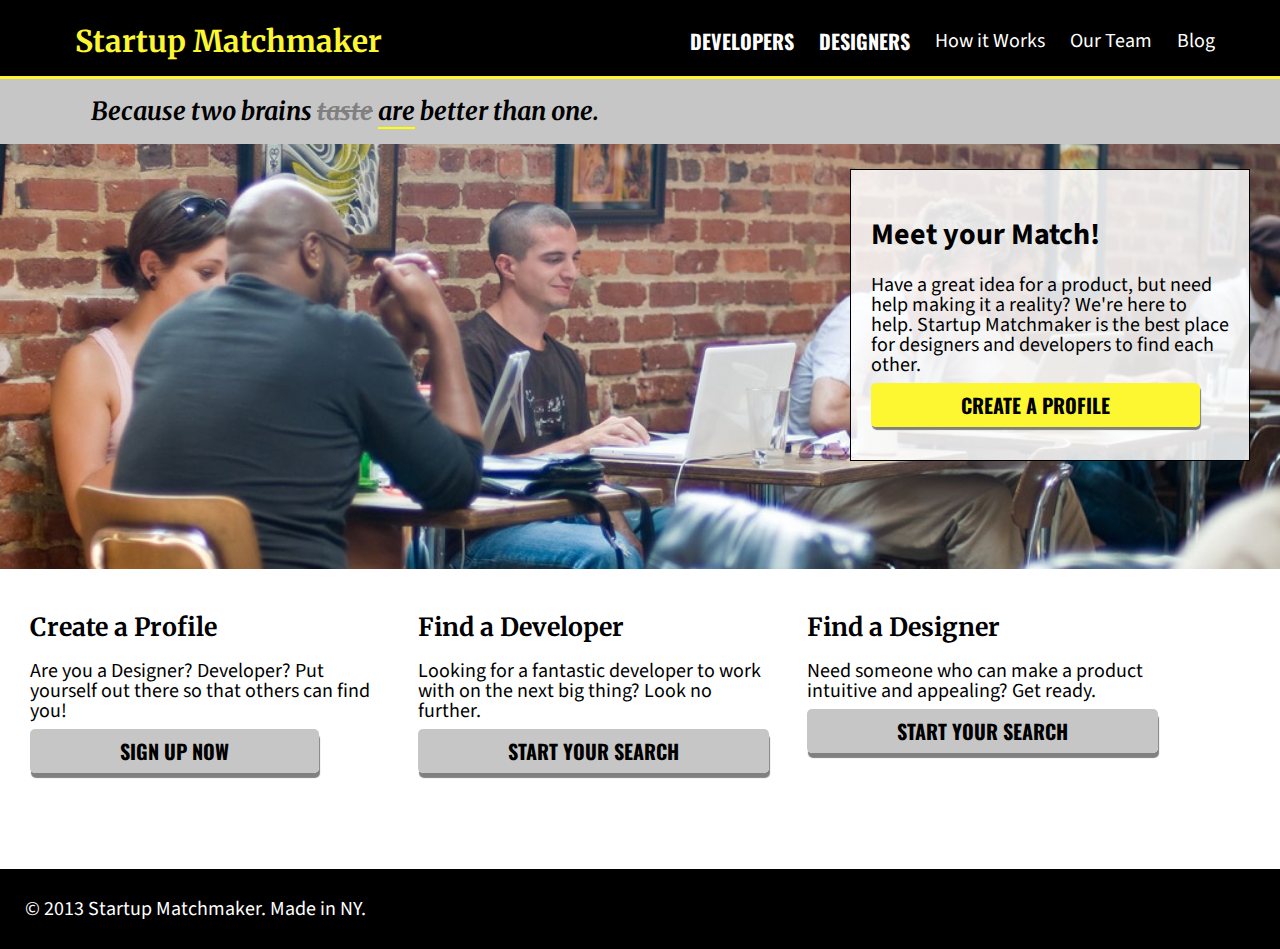
==== index.html @ 553e4efd "homepage" ====
<!DOCTYPE html>
<html>
<head>
	
	<meta name="description" content="Startup Matchmaker">
	<meta name="keywords" content="Startup, Matchmaker, Dating">
	<meta name="author" content="Alec McGuffey">
	<link rel="stylesheet" type="text/css" href="css/reset.css">
	<link rel="stylesheet" type="text/css" href="css/normalize.css">	
	<link rel="stylesheet" type="text/css" href="css/style.css" >
	<title>Startup Matchmaker</title>
</head>	

<body>
	<header>
		<div>
			<h1><a href="index.html">Startup Matchmaker</a></h1>
		</div>
		<nav>				
				<a href="blog.html" class="nav2">Blog</a>
				<a href="ourteam.html" class="nav2">Our Team</a>
				<a href="howitworks.html" class="nav2">How it Works</a>
				<a href="designers.html" class="nav1">DESIGNERS</a>
				<a href="developers.html" class="nav1">DEVELOPERS</a>
		</nav>
	</header>

<div class="headline">
	<h1>
	Because two brains <del style="color:gray">taste</del> <span style="border-bottom: solid 2px yellow">are</span> better than one.
	</h1>	
</div>

<div class="imagebody">
	<div class="matchbox">
		<h2>Meet your Match!</h2>
		<p>Have a great idea for a product, but need help making it a reality? We're here to help. Startup Matchmaker is the best place for designers and developers to find each other.</p>
		<p class="matchboxbutton"><a href="#">CREATE A PROFILE</a></p>
	</div>
</div>

<div class="mainbody">
	<div class="aboutbox">
		<h2>Create a Profile</h2>
		<p>Are you a Designer? Developer? Put yourself out there so that others can find you!</p>
		<p class="aboutboxbutton"><a href="#">SIGN UP NOW</a></p>
	</div>

	<div class="aboutbox">
		<h2>Find a Developer</h2>
		<p>Looking for a fantastic developer to work with on the next big thing? Look no further.</p>
		<p class="aboutboxbutton"><a href="#">START YOUR SEARCH</a></p>
	</div>

	<div class="aboutbox">
		<h2>Find a Designer</h2>
		<p>Need someone who can make a product intuitive and appealing? Get ready.</p>
		<p class="aboutboxbutton"><a href="#">START YOUR SEARCH</a></p>
	</div>
</div>

<footer>
	<p>&copy; 2013 Startup Matchmaker. Made in NY.</p>
</footer>

</body>
---- css/style.css ----
/*
Project Name: Startup Matchmaker
Author: Your Name
Developer @GA in NYC
*/


/******************************************
/* SETUP
/*******************************************/

/*Font Imports */
@import url(https://fonts.googleapis.com/css?family=Source+Sans+Pro);
@import url(https://fonts.googleapis.com/css?family=Source+Sans+Pro:700);
@import url(https://fonts.googleapis.com/css?family=Merriweather:700);
@import url(https://fonts.googleapis.com/css?family=Merriweather:700italic);
@import url(https://fonts.googleapis.com/css?family=Oswald:700);

/* Box Model Hack */
* {
     -moz-box-sizing: border-box; /* Firexfox */
     -webkit-box-sizing: border-box; /* Safari/Chrome/iOS/Android */
     box-sizing: border-box; /* IE */
}

/* Clear fix hack */
.clearfix:after {
     content: ".";
     display: block;
     clear: both;
     visibility: hidden;
     line-height: 0;
     height: 0;
}

.clear {
  clear: both;
}

.fl {
  float: right;
}

.fl {
  float: left;
}

/******************************************
/* ADDITIONAL STYLES
/*******************************************/

/* header and nav code */

header {
  background-color:#000;
  padding: 5px 0 50px 0;
}

header h1 a{
  margin: 0 0 0 75px;
  float:left;
  color:#fdf731;
  font-size:30px;
  font-family:"Merriweather";
  font-weight:700;
  text-decoration:none;
}

nav {
  float:right;
  margin-right:40px;
  height:100px;
}

.nav1 {
  font-family:"Oswald";
  font-weight:700;
}

.nav2 {
  font-family:"Source Sans Pro";
}

nav a {
  font-size:20px;
  color:white;
  float:right;
  margin-right:25px;
  margin-top:0px;
  text-decoration:none;
  padding:5px 0px 25px 0px;
}

a:hover {
  color:#fdf731;
}

a:active {
  background-color:gray;
  color:white;
}

/* headline */

.headline {
  border-top: 3px solid #fdf731;
  background-color:#c6c6c6;
}

.headline h1 {
  font-family:"Merriweather";
  font-weight:700;
  font-size:25px;
  font-style:italic;
  text-align:center;
  padding:20px 0px 20px 0px;
  margin:0;
}

/* image background section */

.imagebody {
  height:425px;
  width:100%;
  background: url("../images/coworking.jpg");
  background-size:cover;
  background-position:center;
}

.matchbox {
  float:right;
  max-width:400px;
  max-height:375px;
  padding: 25px 20px 25px 20px;
  margin-right:30px;
  margin-top:25px;
  border: solid 1px black;
  background-color: rgba(255,255,255,0.85);
}

.matchbox h2 {
  font-family:"Source Sans Pro";
  font-weight:700;
  font-size:30px;
}

.matchbox p {
  font-family:"Source Sans Pro";
  font-weight:400;
  font-size:20px;
}

.matchbox .matchboxbutton {
  font-family:"Oswald";
  font-weight:700;
  font-size:20px;
}

.matchbox a {
  color:black;
  text-decoration: none;
  background-color:#fdf731;
  border-radius:5px;
  padding: 7px 90px 7px 90px;
  box-shadow: 1px 3px 1px 0px gray;
} 

/* main body section */
.mainbody {
  height:300px;
  width:100%;
}

.aboutbox {
  float:left;
  height:300px;
  width:28%;
  margin-left:30px;
  margin-top:25px;
}

.aboutbox h2{
  font-family:"Merriweather";
  font-weight:700;
  font-size:25px;
}

.aboutbox p{
  font-family:"Source Sans Pro";
  font-weight:400;
  font-size:20px;
}

.aboutbox .aboutboxbutton {
  font-family:"Oswald";
  font-weight:700;
  font-size:20px;
}

.aboutbox a {
  color:black;
  text-decoration: none;
  background-color:#c6c6c6;
  border-radius:5px;
  padding: 7px 90px 7px 90px;
  box-shadow: 1px 5px 1px 0px gray;
} 

/* footer */

footer {
  background-color:black;
  padding: 10px 0 10px 0;
}

footer p {
  font-family:"Source Sans Pro";
  font-weight:400;
  font-size:20px;
  color:white;
  padding-left:25px;
}
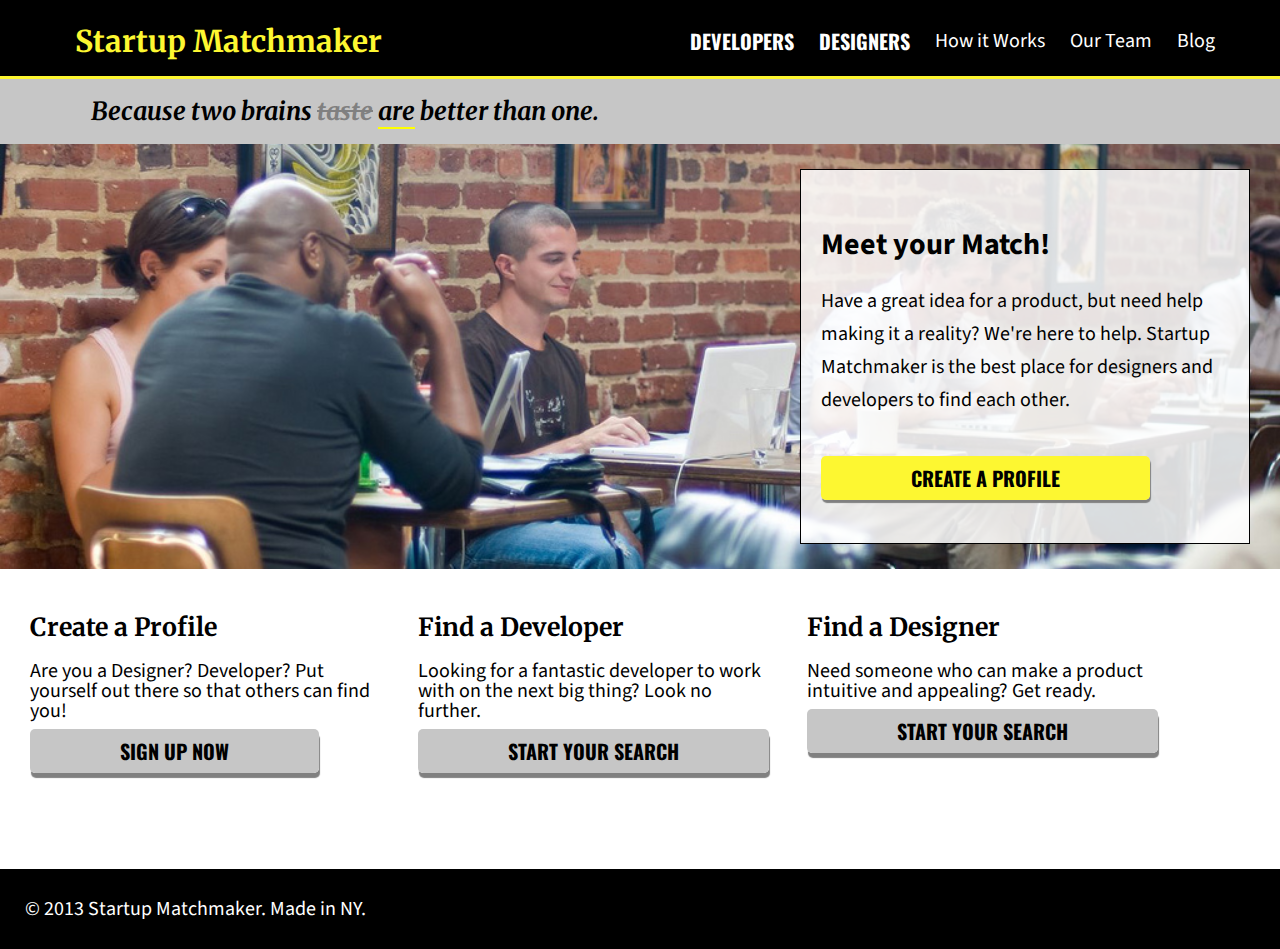
==== commit fce66886: "more edits" ====
--- a/index.html
+++ b/index.html
@@ -26,9 +26,7 @@
 	</header>
 
 <div class="headline">
-	<h1>
-	Because two brains <del style="color:gray">taste</del> <span style="border-bottom: solid 2px yellow">are</span> better than one.
-	</h1>	
+	<h1>Because two brains <del style="color:gray">taste</del> <span style="border-bottom: solid 2px yellow">are</span> better than one.</h1>	
 </div>
 
 <div class="imagebody">
--- a/css/style.css
+++ b/css/style.css
@@ -111,8 +111,9 @@
   font-family:"Merriweather";
   font-weight:700;
   font-size:25px;
+  width:100%;
+  text-align:center;
   font-style:italic;
-  text-align:center;
   padding:20px 0px 20px 0px;
   margin:0;
 }
@@ -129,9 +130,9 @@
 
 .matchbox {
   float:right;
-  max-width:400px;
+  max-width:450px;
   max-height:375px;
-  padding: 25px 20px 25px 20px;
+  padding: 35px 20px 25px 20px;
   margin-right:30px;
   margin-top:25px;
   border: solid 1px black;
@@ -148,6 +149,8 @@
   font-family:"Source Sans Pro";
   font-weight:400;
   font-size:20px;
+  padding-bottom:25px;
+  line-height:33px;
 }
 
 .matchbox .matchboxbutton {
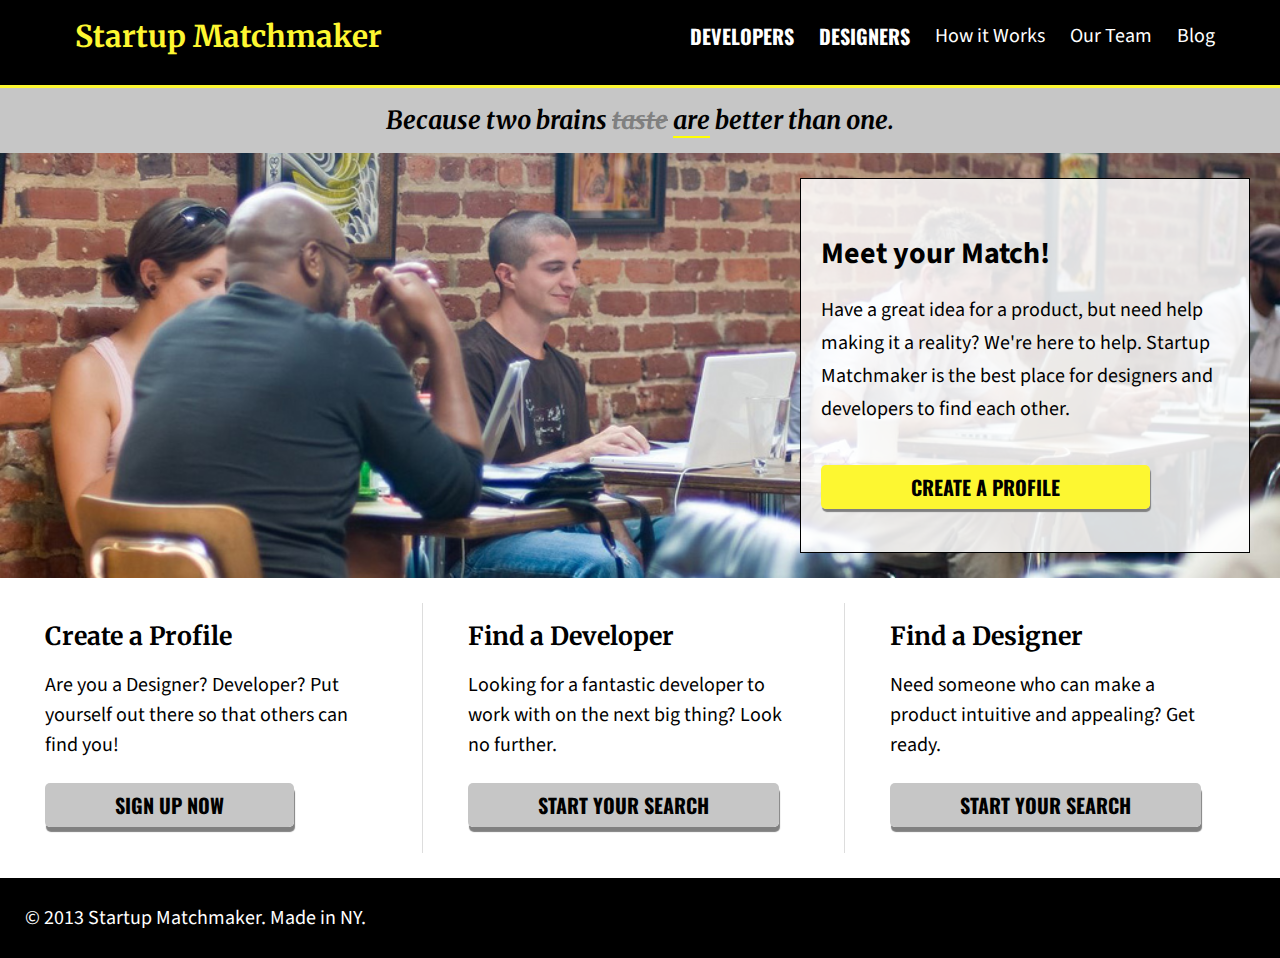
==== commit 31d85ad1: "updated bottom section, added header styling" ====
--- a/index.html
+++ b/index.html
@@ -44,16 +44,16 @@
 		<p class="aboutboxbutton"><a href="#">SIGN UP NOW</a></p>
 	</div>
 
-	<div class="aboutbox">
+	<div class="aboutbox" style="border-left:1px solid #ddd;height:250px;border-right:1px solid #ddd">
 		<h2>Find a Developer</h2>
 		<p>Looking for a fantastic developer to work with on the next big thing? Look no further.</p>
-		<p class="aboutboxbutton"><a href="#">START YOUR SEARCH</a></p>
+		<p class="aboutboxbutton"><a href="developers.html">START YOUR SEARCH</a></p>
 	</div>
 
 	<div class="aboutbox">
 		<h2>Find a Designer</h2>
 		<p>Need someone who can make a product intuitive and appealing? Get ready.</p>
-		<p class="aboutboxbutton"><a href="#">START YOUR SEARCH</a></p>
+		<p class="aboutboxbutton"><a href="designers.html">START YOUR SEARCH</a></p>
 	</div>
 </div>
 
--- a/css/style.css
+++ b/css/style.css
@@ -53,7 +53,8 @@
 
 header {
   background-color:#000;
-  padding: 5px 0 50px 0;
+  height:85px;
+  overflow:hidden;
 }
 
 header h1 a{
@@ -69,7 +70,6 @@
 nav {
   float:right;
   margin-right:40px;
-  height:100px;
 }
 
 .nav1 {
@@ -88,16 +88,16 @@
   margin-right:25px;
   margin-top:0px;
   text-decoration:none;
-  padding:5px 0px 25px 0px;
+  padding: 5px 0px 45px 0px;
 }
 
 a:hover {
   color:#fdf731;
 }
 
-a:active {
+.active {
   background-color:gray;
-  color:white;
+  padding: 5px 10px 45px 10px;
 }
 
 /* headline */
@@ -111,7 +111,6 @@
   font-family:"Merriweather";
   font-weight:700;
   font-size:25px;
-  width:100%;
   text-align:center;
   font-style:italic;
   padding:20px 0px 20px 0px;
@@ -177,8 +176,9 @@
 .aboutbox {
   float:left;
   height:300px;
-  width:28%;
-  margin-left:30px;
+  width:33%;
+  padding-left:45px;
+  padding-right:45px;
   margin-top:25px;
 }
 
@@ -192,6 +192,8 @@
   font-family:"Source Sans Pro";
   font-weight:400;
   font-size:20px;
+  line-height:30px;
+  margin-bottom:30px;
 }
 
 .aboutbox .aboutboxbutton {
@@ -205,7 +207,7 @@
   text-decoration: none;
   background-color:#c6c6c6;
   border-radius:5px;
-  padding: 7px 90px 7px 90px;
+  padding: 7px 70px 7px 70px;
   box-shadow: 1px 5px 1px 0px gray;
 } 
 
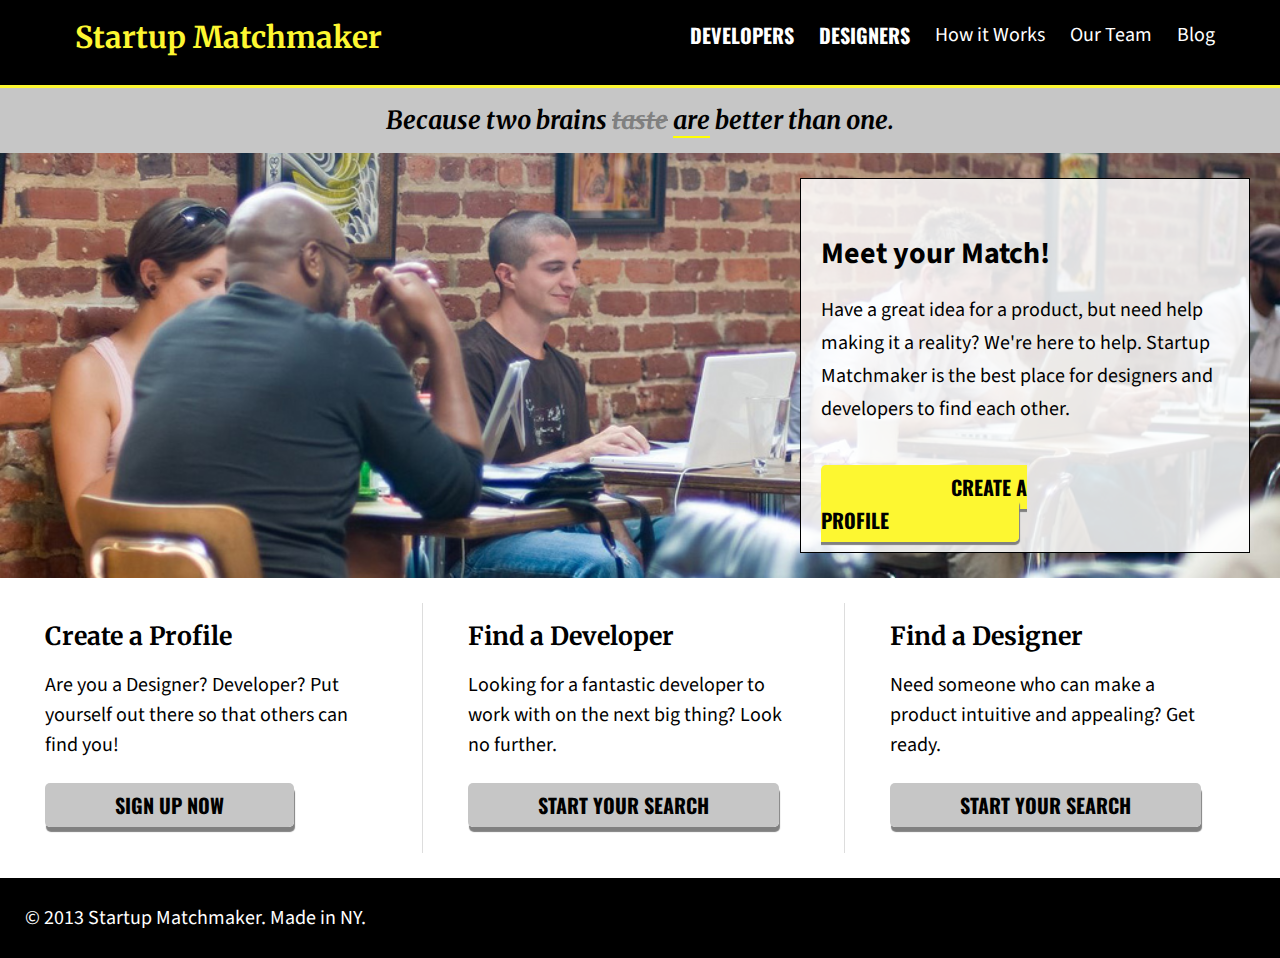
==== commit 4b291cda: "updated float positioning on logo" ====
--- a/index.html
+++ b/index.html
@@ -13,7 +13,7 @@
 
 <body>
 	<header>
-		<div>
+		<div class="logo">
 			<h1><a href="index.html">Startup Matchmaker</a></h1>
 		</div>
 		<nav>				
@@ -44,7 +44,7 @@
 		<p class="aboutboxbutton"><a href="#">SIGN UP NOW</a></p>
 	</div>
 
-	<div class="aboutbox" style="border-left:1px solid #ddd;height:250px;border-right:1px solid #ddd">
+	<div class="aboutbox specialbox">
 		<h2>Find a Developer</h2>
 		<p>Looking for a fantastic developer to work with on the next big thing? Look no further.</p>
 		<p class="aboutboxbutton"><a href="developers.html">START YOUR SEARCH</a></p>
--- a/css/style.css
+++ b/css/style.css
@@ -57,9 +57,12 @@
   overflow:hidden;
 }
 
+.logo {
+  float:left;
+}
+
 header h1 a{
   margin: 0 0 0 75px;
-  float:left;
   color:#fdf731;
   font-size:30px;
   font-family:"Merriweather";
@@ -88,7 +91,7 @@
   margin-right:25px;
   margin-top:0px;
   text-decoration:none;
-  padding: 5px 0px 45px 0px;
+  padding: 25px 0px 25px 0px;
 }
 
 a:hover {
@@ -97,7 +100,7 @@
 
 .active {
   background-color:gray;
-  padding: 5px 10px 45px 10px;
+  padding: 25px 20px 40px 20px;
 }
 
 /* headline */
@@ -163,7 +166,7 @@
   text-decoration: none;
   background-color:#fdf731;
   border-radius:5px;
-  padding: 7px 90px 7px 90px;
+  padding: 7px 130px 7px 130px;
   box-shadow: 1px 3px 1px 0px gray;
 } 
 
@@ -182,7 +185,13 @@
   margin-top:25px;
 }
 
-.aboutbox h2{
+.specialbox {
+ border-left:1px solid #ddd;
+ height:250px;
+ border-right:1px solid #ddd
+}
+
+.aboutbox h2 {
   font-family:"Merriweather";
   font-weight:700;
   font-size:25px;
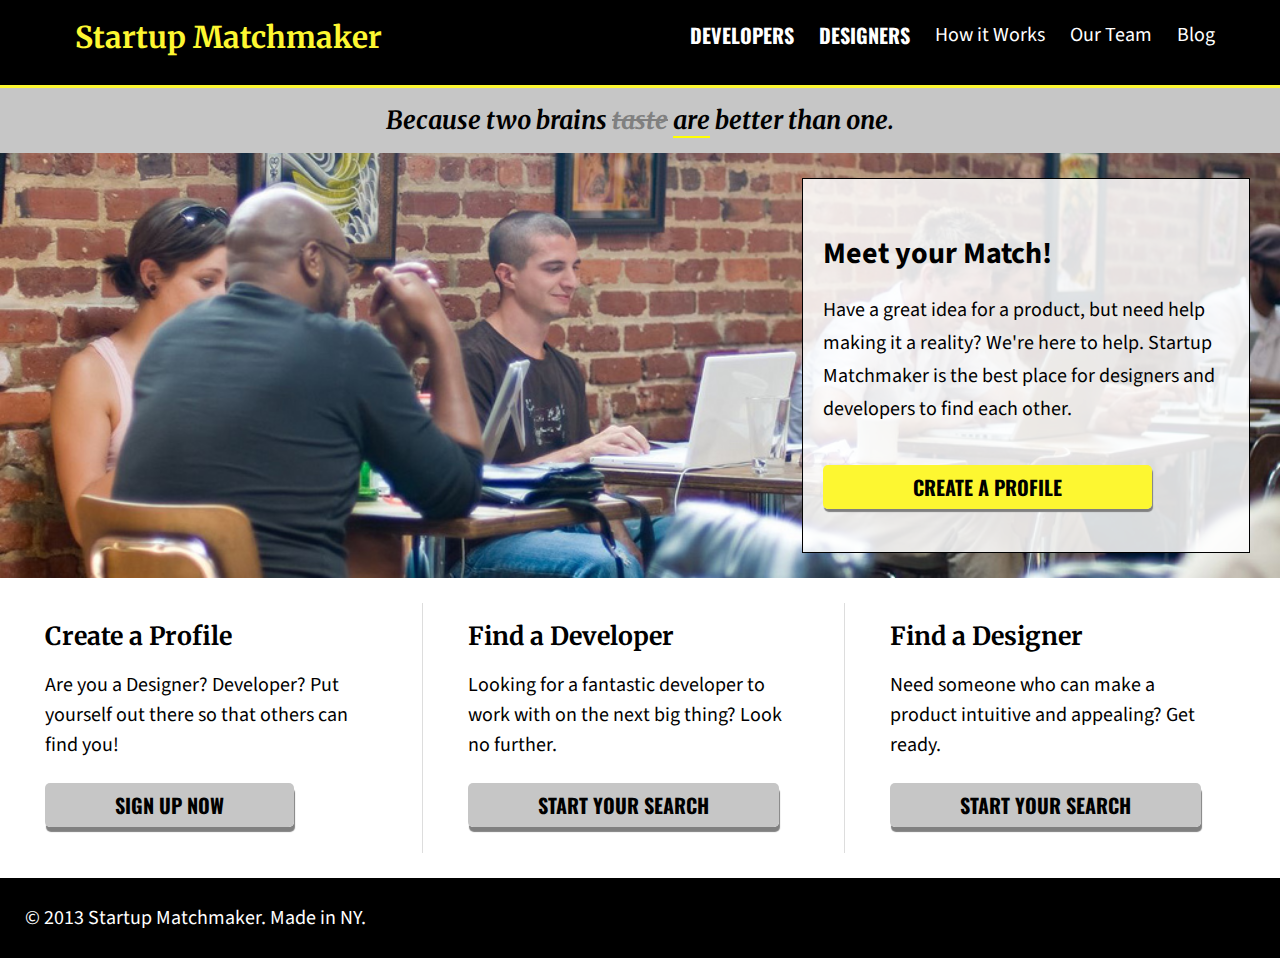
==== commit eca9727d: "so much styling for mobile" ====
--- a/index.html
+++ b/index.html
@@ -23,6 +23,11 @@
 				<a href="designers.html" class="nav1">DESIGNERS</a>
 				<a href="developers.html" class="nav1">DEVELOPERS</a>
 		</nav>
+		<div id="hamburger">
+			<span></span>
+			<span></span>
+			<span></span>
+		</div>
 	</header>
 
 <div class="headline">
@@ -33,7 +38,9 @@
 	<div class="matchbox">
 		<h2>Meet your Match!</h2>
 		<p>Have a great idea for a product, but need help making it a reality? We're here to help. Startup Matchmaker is the best place for designers and developers to find each other.</p>
-		<p class="matchboxbutton"><a href="#">CREATE A PROFILE</a></p>
+		<p class="matchboxbutton">
+			<a class="button" href="#">CREATE A PROFILE</a>
+		</p>
 	</div>
 </div>
 
@@ -41,24 +48,30 @@
 	<div class="aboutbox">
 		<h2>Create a Profile</h2>
 		<p>Are you a Designer? Developer? Put yourself out there so that others can find you!</p>
-		<p class="aboutboxbutton"><a href="#">SIGN UP NOW</a></p>
+		<p class="aboutboxbutton">
+			<a class="button1" href="#">SIGN UP NOW</a>
+		</p>
 	</div>
 
 	<div class="aboutbox specialbox">
 		<h2>Find a Developer</h2>
 		<p>Looking for a fantastic developer to work with on the next big thing? Look no further.</p>
-		<p class="aboutboxbutton"><a href="developers.html">START YOUR SEARCH</a></p>
+		<p class="aboutboxbutton"><a class="button" href="developers.html">START YOUR SEARCH</a></p>
 	</div>
 
 	<div class="aboutbox">
 		<h2>Find a Designer</h2>
 		<p>Need someone who can make a product intuitive and appealing? Get ready.</p>
-		<p class="aboutboxbutton"><a href="designers.html">START YOUR SEARCH</a></p>
+		<p class="aboutboxbutton"><a class="button" href="designers.html">START YOUR SEARCH</a></p>
 	</div>
 </div>
 
 <footer>
 	<p>&copy; 2013 Startup Matchmaker. Made in NY.</p>
 </footer>
-
+<script type="text/javascript">
+document.getElementById('signup').onclick = function(){
+	window.alert('Not taking sign ups yet')
+}
+</script>
 </body>--- a/css/style.css
+++ b/css/style.css
@@ -132,7 +132,7 @@
 
 .matchbox {
   float:right;
-  max-width:450px;
+  width:35%;
   max-height:375px;
   padding: 35px 20px 25px 20px;
   margin-right:30px;
@@ -166,14 +166,16 @@
   text-decoration: none;
   background-color:#fdf731;
   border-radius:5px;
-  padding: 7px 130px 7px 130px;
+  padding: 7px 90px 7px 90px;
   box-shadow: 1px 3px 1px 0px gray;
 } 
 
 /* main body section */
 .mainbody {
   height:300px;
+  max-height:3000px;
   width:100%;
+  clear:both;
 }
 
 .aboutbox {
@@ -235,9 +237,129 @@
   padding-left:25px;
 }
 
-
-
-
-
-
-
+@media only screen and (min-width:768px) and (max-width:1024px){
+nav {
+  display:none;
+}
+.headline h1 {
+      font-size: 1em;  
+   }
+  .matchbox {
+    width:50%;
+    overflow:hidden;
+  }
+  .matchbox p, .matchbox h2 {
+    font-size:1em;
+  }
+  .aboutbox h2, .aboutbox p {
+    font-size:1em;
+  }
+
+  .specialbox {
+    border:none;
+  }
+
+  .button {
+    font-size: .6em;
+
+  }
+  .button1 {
+     font-size: .6em; 
+  }
+  .matchbox a {
+    padding-left:25px;
+    padding-right:25px;
+  }
+  .aboutbox a {
+    padding-left:25px;
+    padding-right:25px;
+  }
+  footer p {
+    font-size:.8em;
+  }
+  #hamburger  {
+    float:right;
+    width:50px;
+    margin-top:20px;
+    margin-right:40px;
+  }
+  #hamburger span {
+    float:right;
+    margin-top:5px;
+    margin-right:5px;
+    height:6px;
+    width:40px;
+    background-color:white;
+  }
+}
+
+@media only screen and (max-width:767px) {
+  
+  nav {
+    display:none;
+  }
+  .headline h1 {
+      font-size: 1.3em;  
+   }
+  .matchbox {
+    width:90%;
+  }
+  .matchbox p, .matchbox h2 {
+    font-size:1.3em;
+  }
+  .aboutbox {
+    width:90%;
+    height:225px;
+    overflow:auto;
+    border-top:1px solid #ddd;;
+    border-bottom:1px solid #ddd;;
+  }
+  .aboutbox h2, .aboutbox p {
+    font-size:1.3em;
+  }
+  .mainbody {
+    height:850px;
+  }
+
+  .specialbox {
+    border:none;
+  }
+
+  .button {
+    font-size: .9em;
+
+  }
+  .button1 {
+     font-size: .9em; 
+  }
+  .matchbox a {
+    padding-left:25px;
+    padding-right:25px;
+  }
+  .aboutbox a {
+    padding-left:25px;
+    padding-right:25px;
+  }
+  footer p {
+    font-size:.8em;
+  }
+  #hamburger  {
+    float:right;
+    width:50px;
+    margin-top:20px;
+    margin-right:40px;
+  }
+  #hamburger span {
+    float:right;
+    margin-top:5px;
+    margin-right:5px;
+    height:6px;
+    width:40px;
+    background-color:white;
+  }
+}
+
+
+
+
+
